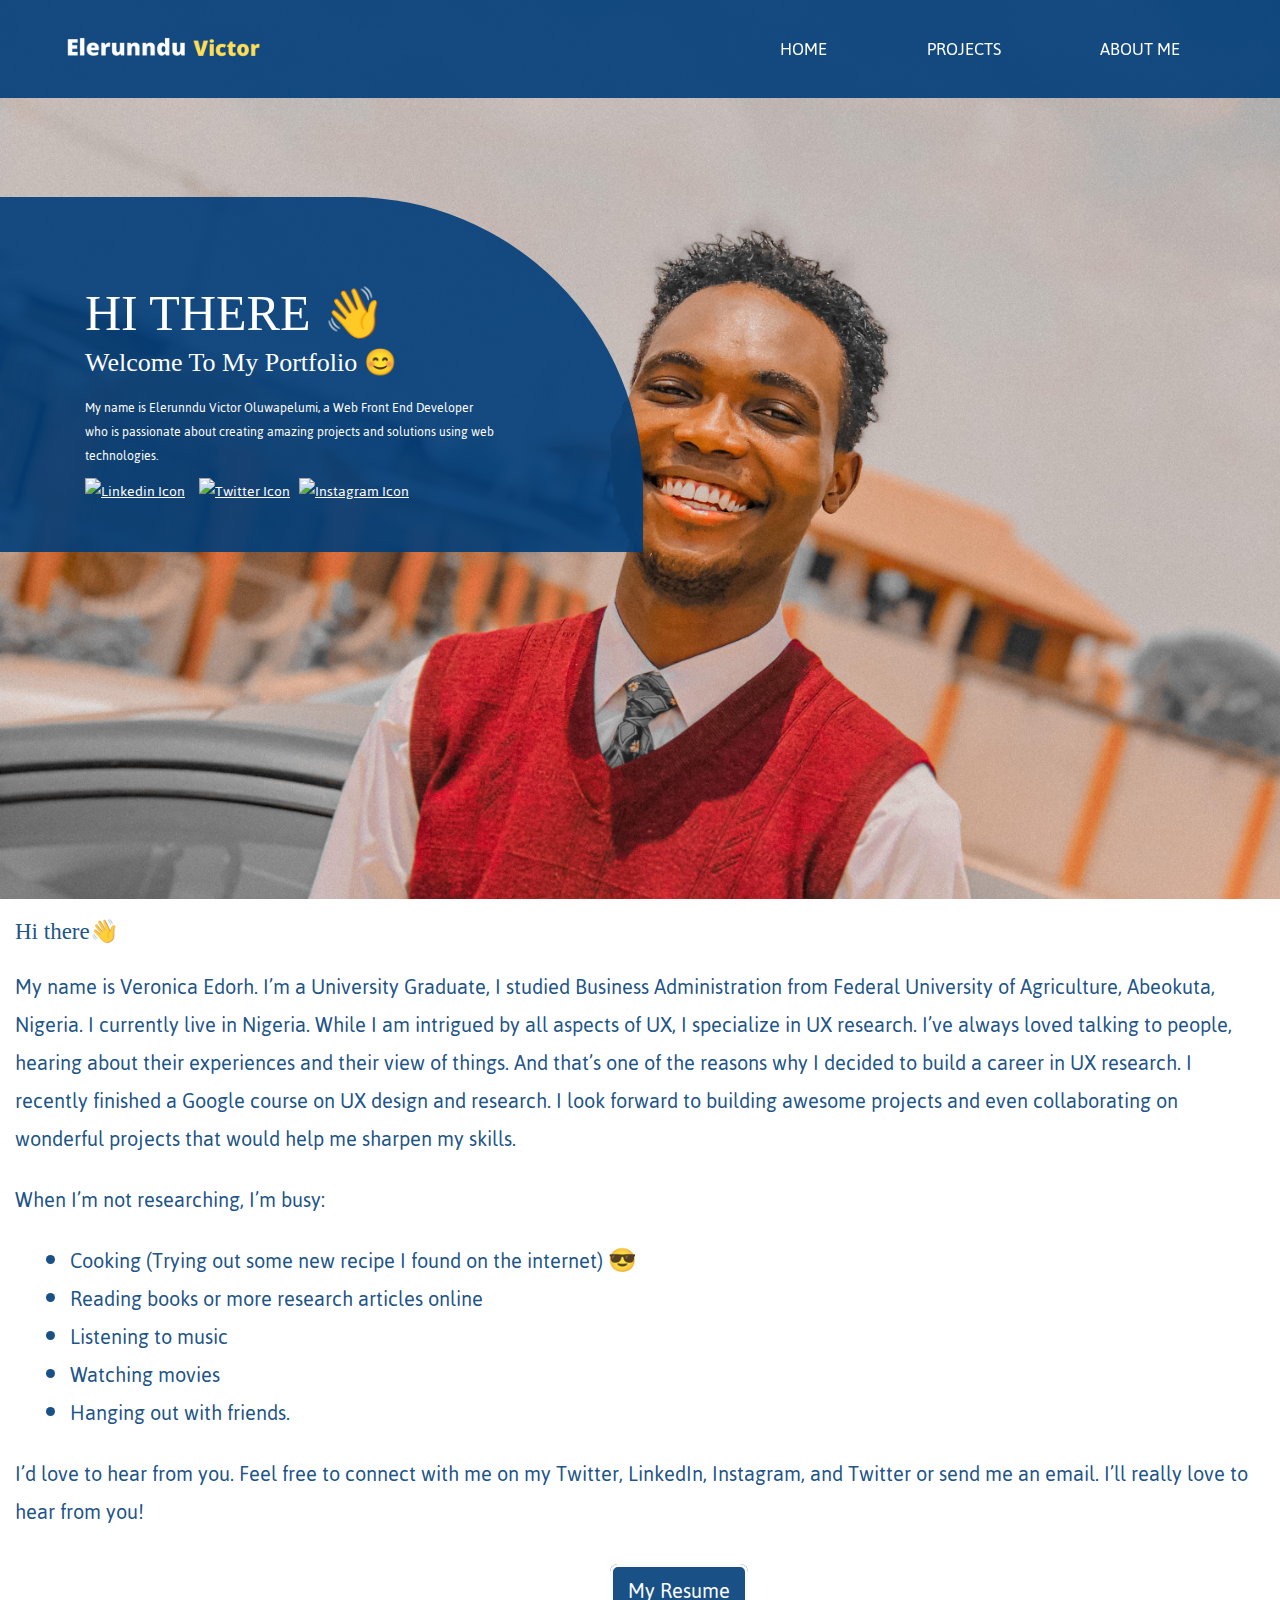
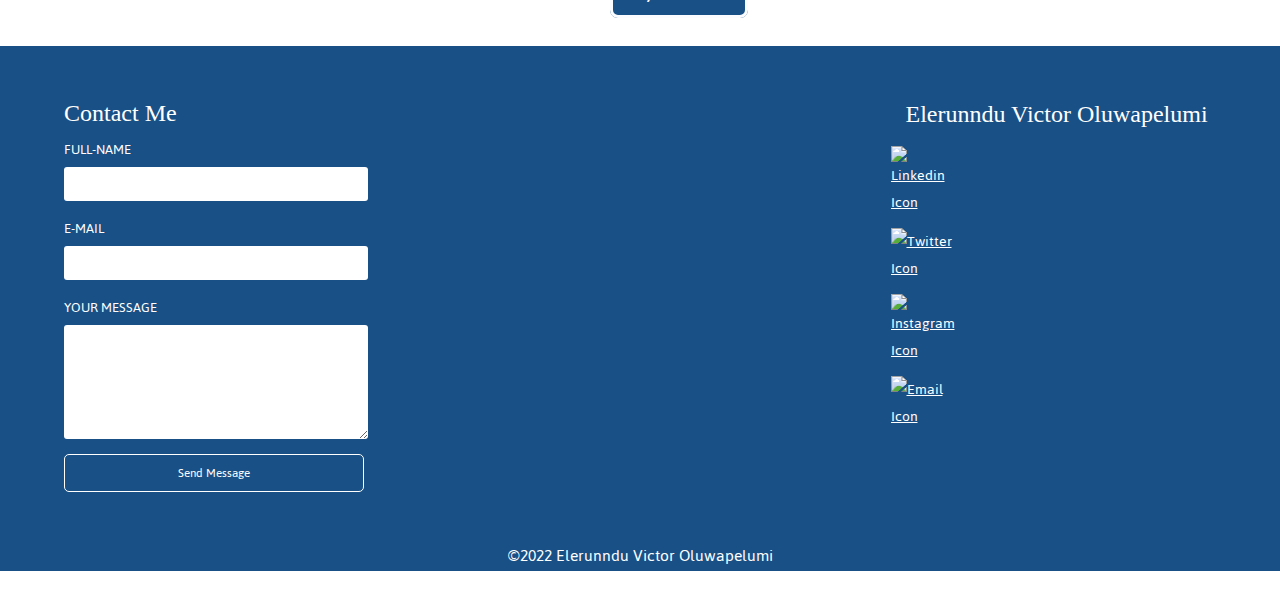
==== aboutme.html @ 1251d470 "updated portfolio" ====
<!DOCTYPE html>
<html lang="en">

<head>
    <meta charset="UTF-8" />
    <meta http-equiv="X-UA-Compatible" content="IE=edge" />
    <meta name="viewport" content="width=device-width, initial-scale=1.0" />
    <title> Elereunndu Victor Portfolio - About </title>
    <meta name="description" content="My Portfolio - About Page" />
    <link rel="shortcut icon" href="favicon.ico">
    <link rel="stylesheet" href="css/normalize.css" />
    <link rel="stylesheet" href="css/base.css" />
    <link rel="stylesheet" href="css/medium.css" />
    <link rel="stylesheet" href="css/large.css" />

    <!-- fav -->
    <meta name="msapplication-TileColor" content="#da532c" />
    <meta name="theme-color" content="#ffffff" />
</head>

<body>
    <header>
        <img src="./images/vero.PNG" alt="logo" />
        <nav class="primary">
            <button id="ham">&#9776;</button>
            <ul id="menu" class="visuallyhidden">
                <li><a id="home" href="./index.html">HOME</a></li>
                <li><a id="design" href="./projects.html">PROJECTS</a></li>
                <li><a id="about" href="./aboutme.html">ABOUT ME</a></li>
            </ul>
        </nav>
    </header>
    <main>
        <div class="hero">
            <div class="hero-container">
                <div class="transhero">
                    <h1>HI THERE 👋</h1>
                    <h2>Welcome To My Portfolio 😊</h2>
                    <p>
                        My name is Elerunndu Victor Oluwapelumi, a Web Front End Developer who is passionate about creating amazing projects and solutions using web technologies.
                    </p>
                    <div class="hero-socials">
                        <a href=" https://www.linkedin.com/in/elerunndu-victor-oluwapelumi-3a3331174"><img src="./images/LinkedIn.png" alt="Linkedin Icon"></a>
                        <a href="https://twitter.com/K_h_a_l_i_D___"><img src="./images/Twitter.png" alt="Twitter Icon"></a>
                        <a href="https://www.instagram.com/khalid__24__"><img src="./images/Instagram.png" alt="Instagram Icon" /></a>
                    </div>
                </div>
            </div>
        </div>
        <div class="about">
            <h2>Hi there👋</h2>
            <p> My name is Veronica Edorh. I’m a University Graduate, I studied Business Administration from Federal University of Agriculture, Abeokuta, Nigeria. I currently live in Nigeria. While I am intrigued by all aspects of UX, I specialize in UX research.
                I’ve always loved talking to people, hearing about their experiences and their view of things. And that’s one of the reasons why I decided to build a career in UX research. I recently finished a Google course on UX design and research.
                I look forward to building awesome projects and even collaborating on wonderful projects that would help me sharpen my skills.</p>
            <p> When I’m not researching, I’m busy:</p>
            <ul>
                <li> Cooking (Trying out some new recipe I found on the internet) 😎</li>
                <li> Reading books or more research articles online</li>
                <li> Listening to music </li>
                <li> Watching movies</li>
                <li> Hanging out with friends.</li>
            </ul>
            <p>I’d love to hear from you. Feel free to connect with me on my Twitter, LinkedIn, Instagram, and Twitter or send me an email. I’ll really love to hear from you!</p>
            <br>
            <div class="resume">
                <a class="link1" href="https://drive.google.com/file/d/13zg7kon7TdiH2C2_CvsA2nfIod8Bms38/view?usp=drivesdk">My Resume</a>
                <br>
                <br>
                <br>
            </div>
        </div>
    </main>

    <footer>
        <div class="footer-container">
            <div class="footer-form">
                <h3>Contact Me</h3>
                <form action="./thankyou.html" method="get">
                    <label>
              FULL-NAME <input type="text" name="fullname" required
            /></label>
                    <label> E-MAIL <input type="email" name="email" required /></label>
                    <label>
              YOUR MESSAGE
              <textarea
                name="contact-message"
                cols="30"
                rows="5"
                required
              ></textarea>
            </label>
                    <input class="footer-form-button" type="submit" value="Send Message" />
                </form>
            </div>
            <div class="footer-address-display">
                <h3> Elerunndu Victor Oluwapelumi </h3>
                <div class="footer-socials">
                    <a href=" https://www.linkedin.com/in/elerunndu-victor-oluwapelumi-3a3331174"><img src="./images/LinkedIn.png" alt="Linkedin Icon"></a>
                    <a href="https://twitter.com/K_h_a_l_i_D___"><img src="./images/Twitter.png" alt="Twitter Icon"></a>
                    <a href="https://www.instagram.com/khalid__24__"><img src="./images/Instagram.png" alt="Instagram Icon" /></a>
                    <a href="mailto:velerunndu@gmail.com?"><img class="social4" src="./images/Email.png " alt="Email Icon "></a>
                </div>
            </div>

        </div>
        <p class="copyright">
            <span id="copyright-year"> ©2022 </span> Elerunndu Victor Oluwapelumi
        </p>

    </footer>
    <script src="./Js/menu.js"></script>
</body>

</html>
---- css/base.css ----
@import url("https://fonts.googleapis.com/css2?family=Jaldi&display=swap");
html {
    scroll-behavior: smooth;
}

body {
    margin: 0;
}


/* ---------------------------- ScrollBar ------------------------------------ */

body::-webkit-scrollbar {
    width: 0.5em;
}

body::-webkit-scrollbar-track {
    box-shadow: inset 0 0 6px rgba(255, 255, 255, 0.3);
}

body::-webkit-scrollbar-thumb {
    background-color: rgba(0, 61, 121, 0.9);
    outline: none;
}


/* ----------------------------- Header --------------------------- */

header {
    background: rgba(0, 61, 121, 0.9);
    display: grid;
    grid-template-columns: 1fr 1fr;
    align-items: center;
    padding: 10px 15px;
    margin: 0;
    padding-bottom: 18px;
    text-align: end;
    position: fixed;
    width: -webkit-fill-available;
    z-index: 2;
}

header img {
    width: 160px;
    margin-top: -75px;
    margin-bottom: -64px;
}

nav ul {
    justify-content: space-evenly;
    display: flex;
    display: none;
}

.open ul {
    position: absolute;
    background-color: rgba(0, 61, 121, 0.9);
    display: flex;
    flex-direction: column;
    width: -webkit-fill-available;
    left: 0;
    margin-top: 17.8px;
    margin-left: 0px;
    text-align: center;
    padding: 10px 0;
    transition: all 300ms linear;
}

.visuallyhidden {
    opacity: 0;
}

#ham {
    padding: 5px 10px;
    font-size: 20px;
    color: rgba(0, 61, 121, 0.9);
    border: 1px solid rgba(0, 61, 121, 0.9);
}

#ham:hover {
    background-color: rgba(0, 61, 121, 0.1);
    color: white;
    border: 1px solid white;
}

nav ul li {
    list-style: none;
}

nav ul li a {
    padding: 10px 0;
    font-size: 18px;
    color: #fff;
    text-decoration: none;
    display: block;
    transition: all 500ms ease-in-out;
}

ul li a:hover {
    background-color: white;
    color: rgba(0, 61, 121, 0.7);
}

ul li .active {
    background-color: white;
    color: rgba(0, 61, 121, 0.7);
}

ul li a:active {
    background-color: white;
    color: rgba(0, 61, 121, 0.7);
}


/* <---------------------------Home Hero ------------------------------------> */

div.hero {
    height: 600px;
    width: 100%;
    background-image: url("../images/port.jpg");
    background-repeat: no-repeat;
    background-size: cover;
    padding-top: 97px;
}

.hero-container {
    max-width: 1300px;
    margin: 0 auto;
    padding-top: 80px;
}

.transhero {
    width: 100%;
    height: 290px;
    padding: 55px 0 70px 0;
    background: rgba(0, 61, 121, 0.9);
    border-radius: 0px 292px 0px 0px;
    margin-top: 40px;
}

h1 {
    font-family: "Javanese Text", serif;
    font-weight: 400;
    color: white;
}

p,
a,
li,
label {
    font-family: "Jaldi", sans-serif;
    font-weight: 400;
    color: white;
}

.transhero h1 {
    margin: 0;
    font-style: normal;
    font-size: 30px;
    line-height: 123px;
    padding-left: 15px;
}

.hero-socials img {
    width: 55px;
}

.hero-socials :nth-child(1) {
    padding-right: 5px;
}

.hero-socials {
    margin-top: -5px;
    padding-top: 15px;
    padding-left: 15px;
}

.transhero h2 {
    font-style: normal;
    font-size: 20px;
    line-height: 66px;
    padding-left: 15px;
    margin: -55px 0 0 0;
}

.transhero p {
    font-style: normal;
    font-weight: 400;
    font-size: 18px;
    line-height: 24px;
    padding-left: 15px;
    width: 270px;
    margin: -5px 0 0 0;
}


/* <!-- ------------------------------Footer------------------------ --> */

footer {
    background: rgba(0, 61, 121, 0.9);
}

.footer-container {
    margin: 0 auto;
    display: block;
    padding: 30px 0;
    grid-gap: 30px;
    width: 90%;
}

.footer-address-display {
    margin-top: 60px;
}

.footer-form h3,
.footer-address-display h3 {
    font-size: 24px;
    margin-bottom: 10px;
}

.footer-form label {
    font-size: 15px;
}

.footer-form label,
.footer-form input,
.footer-form textarea {
    display: block;
    font-family: "Jaldi", sans-serif;
}

.footer-form label input,
.footer-form textarea {
    margin-top: 5px;
    border-radius: 3px;
    width: 300px;
    border: none;
}

.footer-form label input {
    height: 32px;
}

.footer-form-button {
    background-color: transparent;
    border: 1px solid #ffffff;
    border-radius: 5px;
    padding: 7px 0;
    width: 300px;
    color: #fff;
}

.footer-form-button:hover {
    background-color: white;
    color: rgba(0, 61, 121, 0.9);
}

.footer-form label {
    color: #fff;
    margin-bottom: 15px;
}

.footer-socials {
    display: grid;
    grid-template-columns: 1fr 1fr 1fr 1fr;
    margin-top: 25px;
    grid-gap: 46px;
    margin-left: -15px;
}

.footer-socials img {
    width: 68px;
}

.footer-socials a {
    width: 65px;
}

.copyright {
    font-size: 18px;
    text-align: center;
    grid-column: 1/3;
    color: white;
}


/* -----------------thank you page---------------------- */

#temple-main {
    background: linear-gradient(180deg, #003d79 0%, #ffffff 100%);
}

.reservation-container {
    padding-top: 118px;
    width: 90%;
    margin: 0 auto;
}

.reservation-container h3 {
    font-size: 40px;
    margin-top: 0;
}

.reservation-container h1 {
    font-size: 40px;
    margin-bottom: 50px;
    color: rgba(0, 61, 121, 0.9);
    font-size: 45px;
}

.temple-reservation-form-container h3 {
    text-align: center;
    font-size: 28px;
    color: rgba(0, 61, 121, 0.9);
    font-size: 40px;
}

.temple-reservation-form-container p {
    width: 90%;
    margin: 0 auto;
    text-align: center;
    color: rgba(0, 61, 121, 0.9);
    font-size: 20px;
}

.temple-reservation-form-container {
    margin-bottom: 45px;
}


/* -----------------design page---------------------- */

#temple-main {
    background: #FBFCFF;
}

.cards {
    padding-top: 110px;
}

.card {
    box-shadow: 0 4px 8px 0 rgba(0, 0, 0, 0.2);
    transition: 0.3s;
    border-radius: 5px;
    margin-bottom: 50px;
    margin-left: 15px;
    margin-right: 15px;
    padding-bottom: 20px;
}

.avatar {
    border-radius: 5px 5px 0 0;
    width: 385px;
}

.name {
    color: rgba(0, 61, 121, 0.9);
    padding: 2px 16px;
}

.card:hover {
    box-shadow: 0 8px 16px 0 rgba(0, 0, 0, 0.2);
}

.container {
    padding: 2px 16px;
}

.design {
    color: rgba(0, 61, 121, 0.9);
    padding: 2px 16px;
    text-decoration: none;
    font-size: 23px;
    border-radius: 5px 5px 5px 5px;
}

.design:hover {
    box-shadow: 0 8px 16px 0 rgba(0, 0, 0, 0.2);
}


/* <---------------------------Home Hero ------------------------------------> */

div.hero {
    height: 600px;
    width: 100%;
    background-image: url("../images/port.jpg");
    background-repeat: no-repeat;
    background-size: cover;
    padding-top: 97px;
}

.hero-container {
    max-width: 1300px;
    margin: 0 auto;
    padding-top: 80px;
}

.transhero {
    width: 100%;
    height: 270px;
    padding: 55px 0 0 0;
    background: rgba(0, 61, 121, 0.9);
    border-radius: 0px 292px 0px 0px;
}

h1,
h2,
h3,
h4,
h5 {
    font-family: "Javanese Text", serif;
    font-weight: 400;
    color: white;
}

p,
a,
li,
label {
    font-family: "Jaldi", sans-serif;
    font-weight: 400;
    color: white;
}

.transhero h1 {
    margin: 0;
    font-style: normal;
    font-size: 30px;
    line-height: 123px;
    padding-left: 15px;
}

.hero-socials img {
    width: 55px;
}

.hero-socials :nth-child(1) {
    padding-right: 5px;
}

.hero-socials {
    padding-top: 15px;
    padding-left: 15px;
}

.transhero h2 {
    font-style: normal;
    font-size: 20px;
    line-height: 66px;
    padding-left: 15px;
    margin: -55px 0 0 0;
    color: white;
}

.transhero p {
    font-style: normal;
    font-weight: 400;
    font-size: 12px;
    line-height: 24px;
    padding-left: 15px;
    width: 270px;
    margin: -5px 0 0 0;
    color: white;
}


/* -----------------research page---------------------- */


/* -----------------about page---------------------- */

.about h1,
h2,
p,
ul,
li {
    font-size: 20px;
    color: rgba(0, 61, 121, 0.9);
}

.about h2,
p {
    margin-left: 15px;
    margin-right: 15px;
}

.resume a {
    font-size: 20px;
    color: #FBFCFF;
}

.link1 {
    text-decoration: none;
    border: solid;
    border-color: #FBFCFF;
    padding: 5px 15px 5px 15px;
    margin-left: 148px;
    background-color: rgba(0, 61, 121, 0.9);
    border-radius: 8px 8px;
}

.link1:hover {
    background-color: #FBFCFF;
    color: rgba(0, 61, 121, 0.9);
    border-color: #FBFCFF;
}
---- css/medium.css ----
@media only screen and (min-width: 545px) {
    nav ul li a {
        padding: 10px 0;
        font-size: 23px;
        color: #fff;
        text-decoration: none;
        display: block;
        transition: all 500ms ease-in-out;
    }
    header {
        background: rgba(0, 61, 121, 0.9);
        display: grid;
        grid-template-columns: 1fr 1fr;
        align-items: center;
        padding: 10px 15px;
        margin: 0;
        padding-bottom: 11px;
        text-align: end;
        position: fixed;
        width: -webkit-fill-available;
        z-index: 2;
    }
    header img {
        width: 190px;
        margin-top: -75px;
        margin-bottom: -64px;
    }
    .hero-container {
        padding-top: 120px;
    }
    div.hero {
        height: 700px;
    }
    .transhero {
        width: 545px;
        height: 300px;
        padding: 55px 0 0 0;
        background: rgba(0, 61, 121, 0.9);
        border-radius: 0px 292px 0px 0px;
        margin-top: 110px;
    }
    .hero-socials {
        padding-left: 35px;
    }
    .transhero h1 {
        font-size: 45px;
        padding-left: 35px;
    }
    .transhero h2 {
        font-size: 25px;
        padding-left: 35px;
        margin: -45px 0 0 0;
    }
    .transhero p {
        font-size: 14px;
        padding-left: 35px;
        width: 410px;
        margin: 0;
    }
    /* <!-- ------------------------------Footer------------------------ --> */
    .footer-container {
        min-width: 545px;
        display: grid;
        grid-template-columns: 3fr 1fr;
    }
    footer {
        background: rgba(0, 61, 121, 0.9);
        margin-top: 0px;
    }
    .footer-address-display {
        margin-top: 0;
        margin-left: -165px;
    }
    .footer-socials {
        display: grid;
        grid-template-columns: 1fr;
        margin-top: 18px;
        grid-gap: 12px;
        margin-left: -15px;
    }
    .footer-socials img,
    .footer-socials a {
        width: 65px;
    }
    /* <!-- -------------- Thank You-------------------------------- --> */
    .reservation-container h3 {
        font-size: 30px;
        margin-top: 0;
    }
    .reservation-container {
        padding-top: 118px;
        width: 79%;
        margin: 0 auto;
    }
    .temple-reservation-form-container {
        margin-left: 15px;
        margin-bottom: 38px;
    }
    /* <!-- ------------------------------ Design------------------------ --> */
    #temple-main {
        background: #FBFCFF;
    }
    .temples-container {
        padding-top: 15px;
        margin: 0 auto;
    }
    .temples-container h1 {
        font-size: 40px;
        margin-bottom: 20px;
        margin-left: 14px;
        color: rgba(0, 61, 121, 0.9);
    }
    .cards {
        display: grid;
        grid-template-columns: 1fr 1fr;
        padding-top: 150px;
    }
    .card {
        box-shadow: 0 4px 8px 0 rgba(0, 0, 0, 0.2);
        transition: 0.3s;
        border-radius: 5px;
        margin-bottom: 50px;
        margin-left: 20px;
        margin-right: 20px;
    }
    .avatar {
        border-radius: 5px 5px 0 0;
        width: 100%;
    }
    .name {
        color: rgba(0, 61, 121, 0.9);
        padding: 2px 16px;
    }
    .card:hover {
        box-shadow: 0 8px 16px 0 rgba(0, 0, 0, 0.2);
    }
    .container {
        padding: 2px 16px;
    }
    /* <!-- -------------- About -------------------------------- --> */
    .hero-container {
        padding-top: 120px;
    }
    div.hero {
        height: 700px;
    }
    .transhero {
        width: 545px;
        height: 300px;
        padding: 55px 0 0 0;
        background: rgba(0, 61, 121, 0.9);
        border-radius: 0px 292px 0px 0px;
    }
    .hero-socials {
        padding-left: 35px;
    }
    .transhero h1 {
        font-size: 45px;
        padding-left: 35px;
    }
    .transhero h2 {
        font-size: 25px;
        padding-left: 35px;
        margin: -45px 0 0 0;
    }
    .transhero p {
        font-size: 14px;
        padding-left: 35px;
        width: 410px;
        margin: 0;
    }
    .about h1,
    h2,
    p,
    ul,
    li {
        font-size: 23px;
        color: rgba(0, 61, 121, 0.9);
    }
    .about h2,
    p {
        margin-left: 15px;
    }
    .resume a {
        font-size: 23px;
        color: #FBFCFF;
    }
    .link1 {
        text-decoration: none;
        border: solid;
        border-color: #FBFCFF;
        padding: 5px 15px 5px 15px;
        margin-left: 325px;
        background-color: rgba(0, 61, 121, 0.9);
        border-radius: 8px 8px;
    }
    .link1:hover {
        background-color: #FBFCFF;
        color: rgba(0, 61, 121, 0.9);
        border-color: #FBFCFF;
    }
}
---- css/large.css ----
@media only screen and (min-width: 1080px) {
    header img {
        width: 200px;
        padding: 0 50px;
        margin-top: -125px;
        margin-bottom: -105px;
    }
    #ham {
        display: none;
    }
    header {
        padding: 20px 15px;
    }
    nav ul li {
        display: block;
    }
    nav ul a {
        color: #fff;
        text-decoration: none;
    }
    #menu {
        justify-content: space-evenly;
        display: flex;
        flex-direction: row;
        position: relative;
        background-color: transparent;
        margin: 0;
    }
    .visuallyhidden {
        opacity: 1;
    }
    ul li a {
        border-top: 3px solid rgba(255, 255, 255, 0);
        border-bottom: 3px solid rgba(255, 255, 255, 0);
        color: white;
        background-color: transparent;
    }
    ul li a:hover {
        border-top: 3px solid white;
        border-bottom: 3px solid white;
        color: white;
        background-color: transparent;
    }
    ul li .active {
        border-top: 3px solid white;
        border-bottom: 3px solid white;
        color: white;
        background-color: transparent;
    }
    #home,
    #design,
    #research,
    #about {
        font-size: 19px;
    }
    div.hero {
        height: 802px;
        background-image: url("../images/port.jpg");
    }
    .transhero {
        width: 643px;
    }
    .transhero {
        width: 643%;
        padding: 55px 0 0 0;
        background: rgba(0, 61, 121, 0.9);
        border-radius: 0px 292px 0px 0px;
        margin-top: -20px;
    }
    .hero-socials {
        padding-left: 85px;
    }
    .transhero h1 {
        font-size: 50px;
        padding-left: 85px;
    }
    .transhero h2 {
        font-size: 26px;
        padding-left: 85px;
        margin: -45px 0 0 0;
    }
    .transhero p {
        padding-left: 85px;
    }
    /* <!-- ------------------------------Footer------------------------ --> */
    .footer-container {
        min-width: 1080px;
        display: grid;
        grid-template-columns: 3fr 1fr;
    }
    .footer-socials img,
    .footer-socials a {
        width: 65px;
    }
    .footer-address-display {
        margin-top: 1px;
        margin-left: -30px;
    }
    .footer-socials {
        display: grid;
        grid-row: 1fr 1fr 1fr 1fr;
        margin-top: 18px;
        grid-gap: 12px;
        margin-left: -15px;
    }
    .footer-form h3,
    .footer-address-display h3 {
        font-size: 24px;
        margin-bottom: 10px;
    }
    /* <!-- ------------------------------ Thank You------------------------ --> */
    .temple-reservation-form-container {
        width: 800px;
        margin-left: 75px;
    }
    .reservation-container {
        padding-top: 118px;
        width: 70%;
        margin: 0 auto;
        margin-bottom: 20px;
    }
    /* <!-- ------------------------------ Design------------------------ --> */
    #temple-main {
        background: #FBFCFF;
    }
    .cards {
        display: grid;
        grid-template-columns: 1fr 1fr;
        padding-top: 150px;
    }
    .card {
        box-shadow: 0 4px 8px 0 rgba(0, 0, 0, 0.2);
        transition: 0.3s;
        border-radius: 5px;
        margin-bottom: 50px;
        margin-left: 35px;
        margin-right: 30px;
        width: 90%;
    }
    .avatar {
        border-radius: 5px 5px 0 0;
        width: 100%;
    }
    .name {
        color: rgba(0, 61, 121, 0.9);
        padding: 2px 16px;
    }
    .card:hover {
        box-shadow: 0 8px 16px 0 rgba(0, 0, 0, 0.2);
    }
    .container {
        padding: 2px 16px;
    }
    /* <!-- ------------------------------ About------------------------ --> */
    div.hero {
        height: 802px;
        background-image: url("../images/port.jpg");
    }
    .transhero {
        width: 643px;
    }
    .hero-socials {
        padding-left: 85px;
    }
    .transhero h1 {
        font-size: 50px;
        padding-left: 85px;
    }
    .transhero h2 {
        font-size: 26px;
        padding-left: 85px;
        margin: -45px 0 0 0;
    }
    .transhero p {
        padding-left: 85px;
    }
    .about h1,
    h2,
    p,
    ul,
    li {
        font-size: 23px;
        color: rgba(0, 61, 121, 0.9);
        margin-left: 15px;
    }
    .resume a {
        font-size: 23px;
        color: #FBFCFF;
    }
    .link1 {
        text-decoration: none;
        border: solid;
        border-color: #FBFCFF;
        padding: 5px 15px 5px 15px;
        margin-left: 610px;
        background-color: rgba(0, 61, 121, 0.9);
        border-radius: 8px 8px;
    }
    .link1:hover {
        background-color: #FBFCFF;
        color: rgba(0, 61, 121, 0.9);
        border-color: #FBFCFF;
    }
}
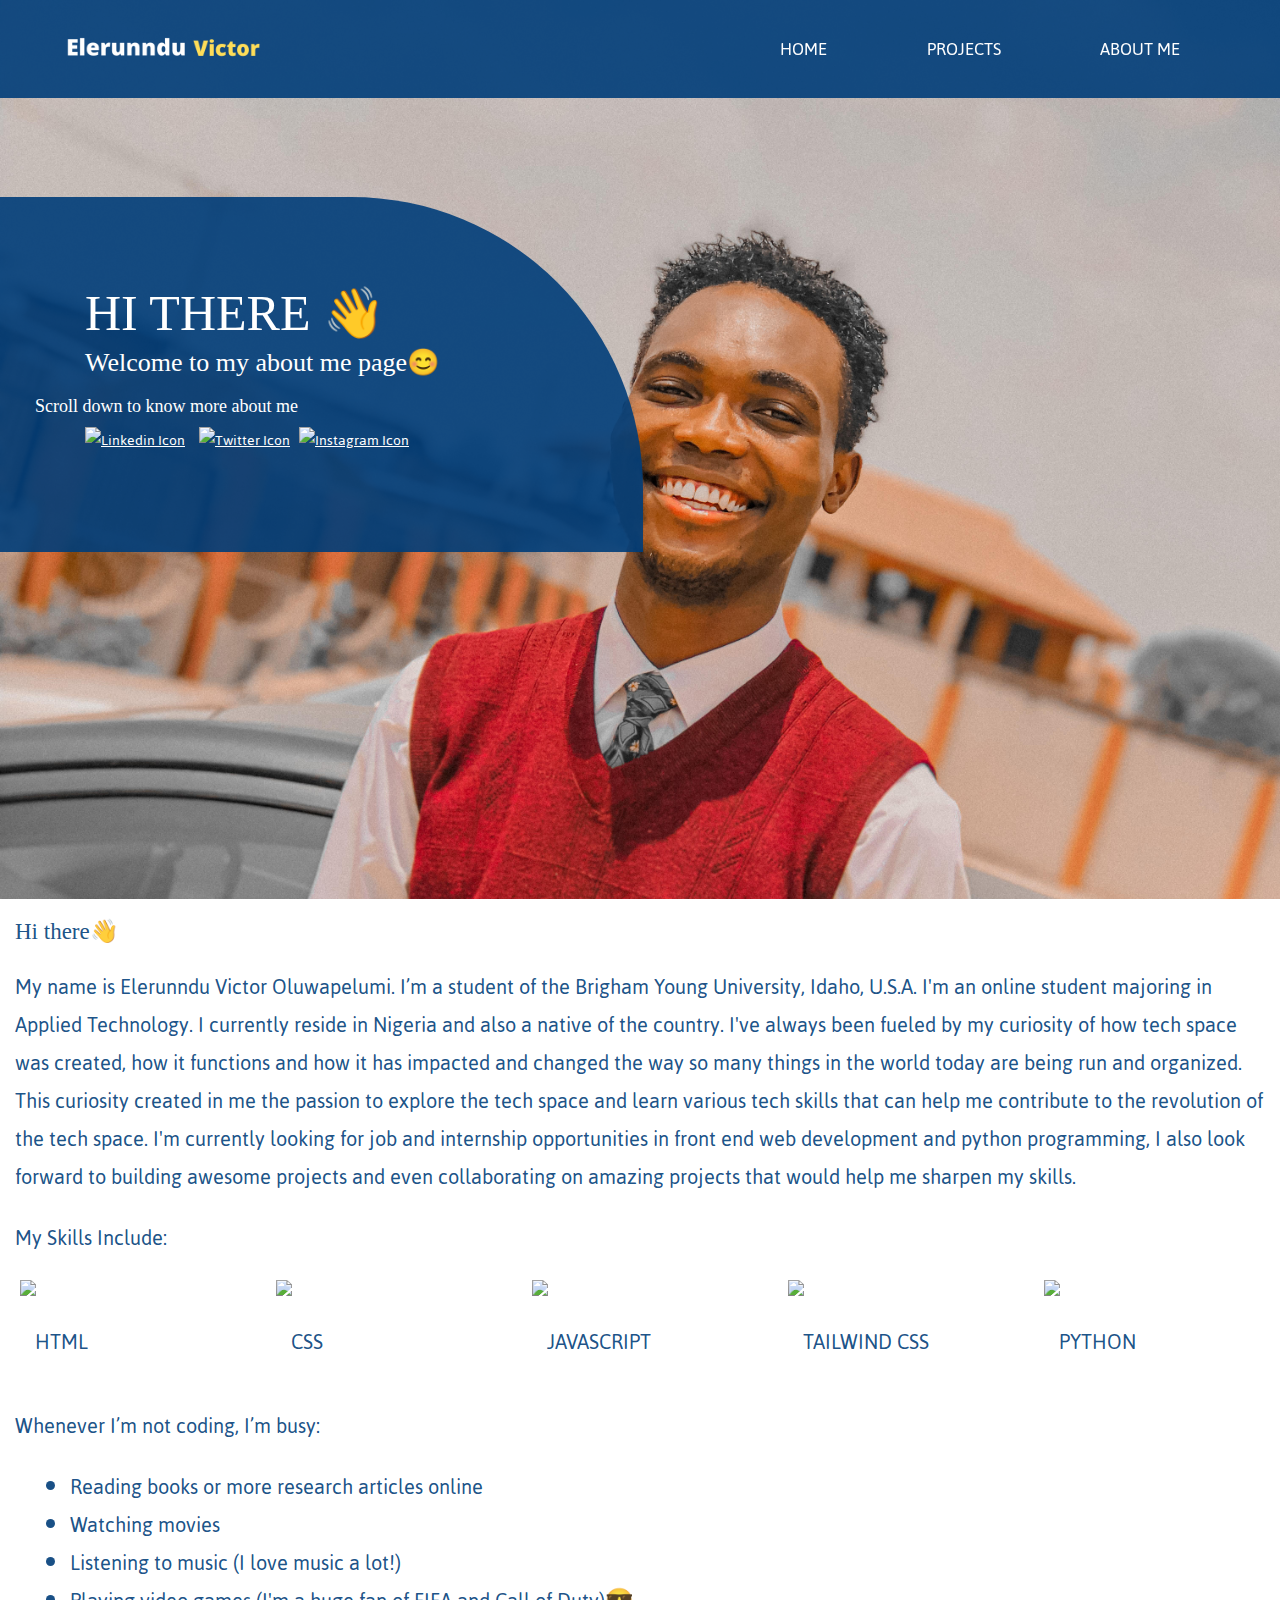
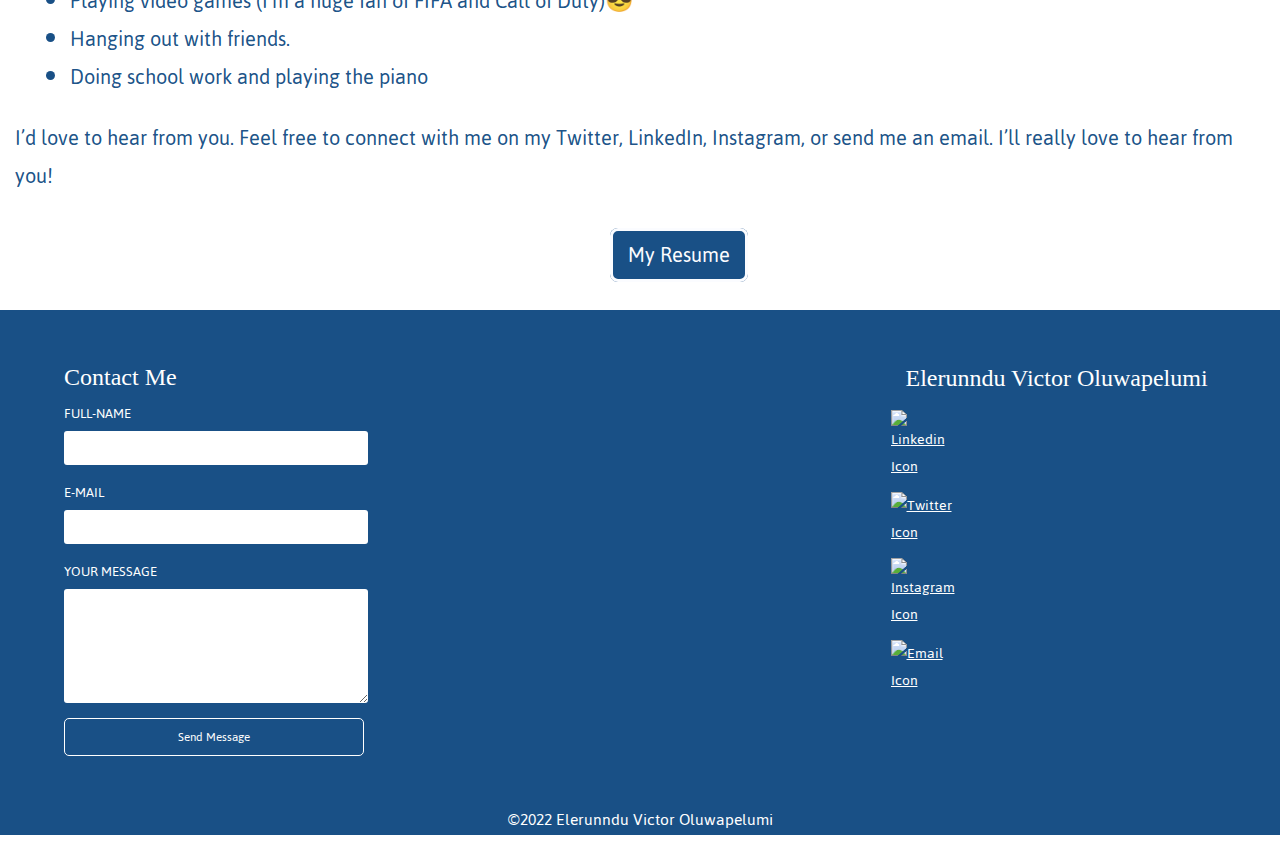
==== commit 59c56ace: "updated about me" ====
--- a/aboutme.html
+++ b/aboutme.html
@@ -35,10 +35,10 @@
             <div class="hero-container">
                 <div class="transhero">
                     <h1>HI THERE 👋</h1>
-                    <h2>Welcome To My Portfolio 😊</h2>
-                    <p>
-                        My name is Elerunndu Victor Oluwapelumi, a Web Front End Developer who is passionate about creating amazing projects and solutions using web technologies.
-                    </p>
+                    <h2>Welcome to my about me page😊</h2>
+                    <h3>
+                        Scroll down to know more about me
+                    </h3>
                     <div class="hero-socials">
                         <a href=" https://www.linkedin.com/in/elerunndu-victor-oluwapelumi-3a3331174"><img src="./images/LinkedIn.png" alt="Linkedin Icon"></a>
                         <a href="https://twitter.com/K_h_a_l_i_D___"><img src="./images/Twitter.png" alt="Twitter Icon"></a>
@@ -49,21 +49,46 @@
         </div>
         <div class="about">
             <h2>Hi there👋</h2>
-            <p> My name is Veronica Edorh. I’m a University Graduate, I studied Business Administration from Federal University of Agriculture, Abeokuta, Nigeria. I currently live in Nigeria. While I am intrigued by all aspects of UX, I specialize in UX research.
-                I’ve always loved talking to people, hearing about their experiences and their view of things. And that’s one of the reasons why I decided to build a career in UX research. I recently finished a Google course on UX design and research.
-                I look forward to building awesome projects and even collaborating on wonderful projects that would help me sharpen my skills.</p>
-            <p> When I’m not researching, I’m busy:</p>
+            <p> My name is Elerunndu Victor Oluwapelumi. I’m a student of the Brigham Young University, Idaho, U.S.A. I'm an online student majoring in Applied Technology. I currently reside in Nigeria and also a native of the country. I've always been fueled
+                by my curiosity of how tech space was created, how it functions and how it has impacted and changed the way so many things in the world today are being run and organized. This curiosity created in me the passion to explore the tech space
+                and learn various tech skills that can help me contribute to the revolution of the tech space. I'm currently looking for job and internship opportunities in front end web development and python programming, I also look forward to building
+                awesome projects and even collaborating on amazing projects that would help me sharpen my skills.</p>
+            <p>My Skills Include:</p>
+            <div class="skills">
+                <div class="skill">
+                    <img src="./images/html.PNG">
+                    <p>HTML</p>
+                </div>
+                <div class="skill">
+                    <img src="./images/css.PNG">
+                    <p>CSS</p>
+                </div>
+                <div class="skill">
+                    <img src="./images/javascript.PNG">
+                    <p>JAVASCRIPT</p>
+                </div>
+                <div class="skill">
+                    <img src="./images/tailwind.PNG">
+                    <p>TAILWIND CSS</p>
+                </div>
+                <div class="skill">
+                    <img src="./images/python.PNG">
+                    <p>PYTHON</p>
+                </div>
+            </div>
+            <p> Whenever I’m not coding, I’m busy:</p>
             <ul>
-                <li> Cooking (Trying out some new recipe I found on the internet) 😎</li>
-                <li> Reading books or more research articles online</li>
-                <li> Listening to music </li>
+                <li>Reading books or more research articles online </li>
                 <li> Watching movies</li>
+                <li> Listening to music (I love music a lot!) </li>
+                <li> Playing video games (I'm a huge fan of FIFA and Call of Duty)😎</li>
                 <li> Hanging out with friends.</li>
+                <li> Doing school work and playing the piano</li>
             </ul>
-            <p>I’d love to hear from you. Feel free to connect with me on my Twitter, LinkedIn, Instagram, and Twitter or send me an email. I’ll really love to hear from you!</p>
+            <p>I’d love to hear from you. Feel free to connect with me on my Twitter, LinkedIn, Instagram, or send me an email. I’ll really love to hear from you!</p>
             <br>
             <div class="resume">
-                <a class="link1" href="https://drive.google.com/file/d/13zg7kon7TdiH2C2_CvsA2nfIod8Bms38/view?usp=drivesdk">My Resume</a>
+                <a class="link1" href="https://drive.google.com/file/d/1XT5JMRPP378TRTRMH6MJQuunM7p5nEeM/view?usp=drivesdk">My Resume</a>
                 <br>
                 <br>
                 <br>
--- a/css/medium.css
+++ b/css/medium.css
@@ -51,7 +51,7 @@
         padding-left: 35px;
         margin: -45px 0 0 0;
     }
-    .transhero p {
+    .transhero h3 {
         font-size: 14px;
         padding-left: 35px;
         width: 410px;
@@ -96,7 +96,7 @@
         margin-left: 15px;
         margin-bottom: 38px;
     }
-    /* <!-- ------------------------------ Design------------------------ --> */
+    /* <!-- ------------------------------Projects------------------------ --> */
     #temple-main {
         background: #FBFCFF;
     }
@@ -163,8 +163,14 @@
         padding-left: 35px;
         margin: -45px 0 0 0;
     }
+    .transhero h3 {
+        font-size: 18px;
+        padding-left: 35px;
+        width: 410px;
+        margin: 0;
+    }
     .transhero p {
-        font-size: 14px;
+        font-size: 17px;
         padding-left: 35px;
         width: 410px;
         margin: 0;
@@ -199,4 +205,14 @@
         color: rgba(0, 61, 121, 0.9);
         border-color: #FBFCFF;
     }
+    .skills {
+        display: grid;
+        grid-template-columns: 1fr 1fr 1fr 1fr 1fr;
+    }
+    .skill img {
+        width: 120px;
+    }
+    .skill {
+        margin-left: 20px;
+    }
 }